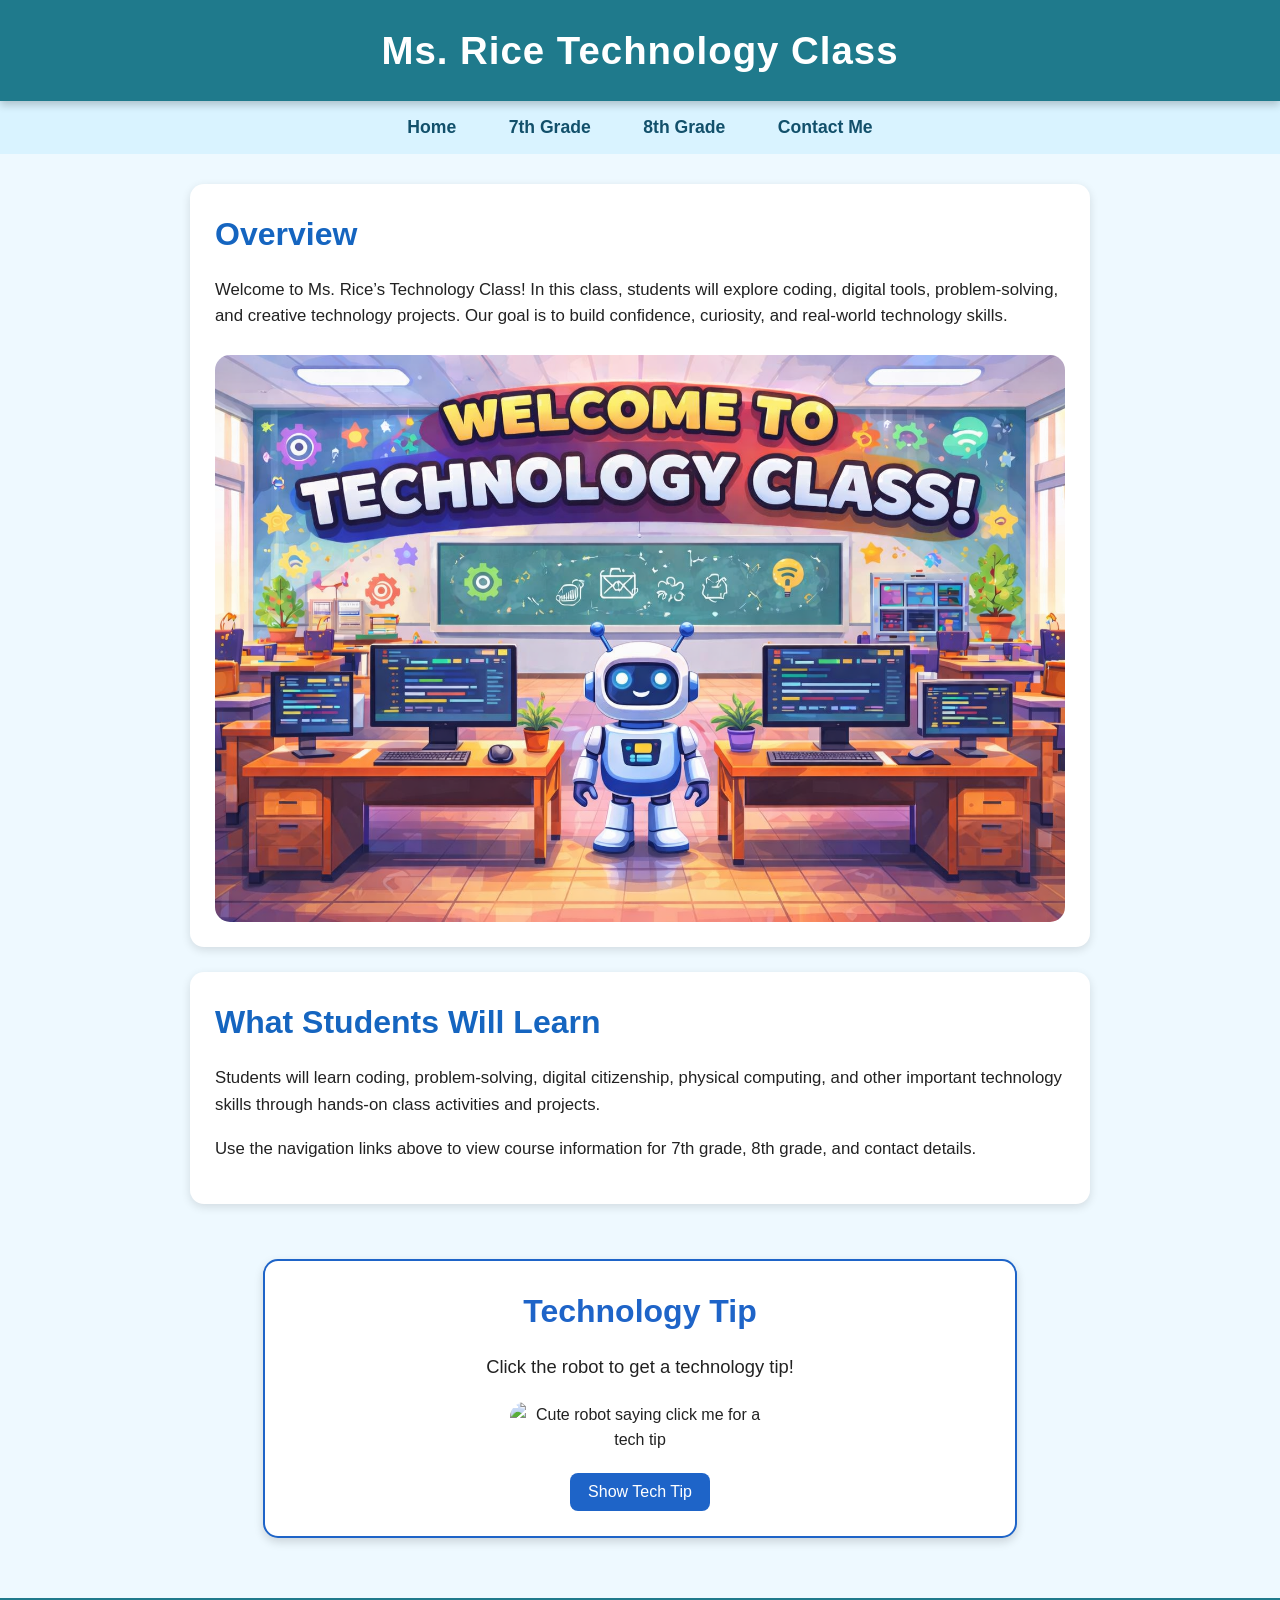
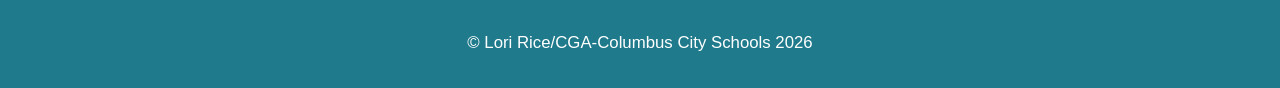
==== index.html @ 370ca029 "Update index.html" ====
<!DOCTYPE html>
<html lang="en">
  <head>
    <meta charset="UTF-8" />
    <meta name="viewport" content="width=device-width, initial-scale=1.0" />
    <title>Technology Class-Rice</title>
    <link rel="stylesheet" href="styles.css" />
  </head>

  <body>
    <header class="site-header">
      <h1>Ms. Rice Technology Class</h1>
    </header>

    <nav class="main-nav">
      <a href="index.html">Home</a>
      <a href="7thgrade.html">7th Grade</a>
      <a href="8thgrade.html">8th Grade</a>
      <a href="contactPage.html">Contact Me</a>
    </nav>

    <main class="main-content">
      <section class="overview-section">
        <h2>Overview</h2>

        <p>
          Welcome to Ms. Rice’s Technology Class! In this class, students will
          explore coding, digital tools, problem-solving, and creative
          technology projects. Our goal is to build confidence, curiosity, and
          real-world technology skills.
        </p>

        <img src="assets/technologyClass.png" alt="Technology Class" />
      </section>

      <section class="info-section">
        <h2>What Students Will Learn</h2>

        <p>
          Students will learn coding, problem-solving, digital citizenship,
          physical computing, and other important technology skills through
          hands-on class activities and projects.
        </p>

        <p>
          Use the navigation links above to view course information for 7th
          grade, 8th grade, and contact details.
        </p>
      </section>

      <section class="tip-section">
        <h2>Technology Tip</h2>

        <p id="techTip">Click the robot to get a technology tip!</p>

        <img
          id="robotTipImage"
          class="robot-tip-image"
          src="assets/robot.png"
          alt="Cute robot saying click me for a tech tip"
        />

        <button id="tipButton">Show Tech Tip</button>
      </section>
    </main>

    <footer class="site-footer">
      <p>&copy; Lori Rice/CGA-Columbus City Schools 2026</p>
    </footer>

    <script src="index.js"></script>
  </body>
</html>
---- styles.css ----
body {
  margin: 0;
  font-family: Verdana, Arial, sans-serif;
  line-height: 1.6;
  background-color: #eef9ff;
  color: #222222;
}

/* Header */
.site-header {
  position: sticky;
  top: 0;
  background-color: #1f7a8c;
  color: white;
  text-align: center;
  padding: 20px;
  box-shadow: 0 4px 8px rgba(0, 0, 0, 0.2);
}

.site-header h1 {
  margin: 0;
  font-family: "Comic Sans MS", "Trebuchet MS", sans-serif;
  font-size: 2.4rem;
  font-weight: bold;
  letter-spacing: 1px;
}

/* Navigation */
.main-nav {
  background-color: #d9f3ff;
  text-align: center;
  padding: 12px;
}

.main-nav a {
  color: #12506b;
  text-decoration: none;
  font-family: "Trebuchet MS", Arial, sans-serif;
  font-weight: bold;
  font-size: 1.1rem;
  margin: 0 10px;
  padding: 8px 14px;
  border-radius: 8px;
}

.main-nav a:hover {
  background-color: #f4c542;
  color: #222222;
}

/* Main page layout */
.main-content {
  display: flex;
  flex-direction: column;
  align-items: center;
  padding: 30px 20px;
}

/* White content cards */
.overview-section,
.info-section,
.contact-section {
  background-color: white;
  width: 85%;
  max-width: 850px;
  margin-bottom: 25px;
  padding: 25px;
  border-radius: 14px;
  box-shadow: 0 3px 10px rgba(0, 0, 0, 0.12);
}

/* Headings and paragraphs */
h2 {
  color: #1565c0;
  font-family: "Comic Sans MS", "Trebuchet MS", sans-serif;
  font-size: 2rem;
  margin-top: 0;
  margin-bottom: 10px;
}

p {
  font-family: Verdana, Arial, sans-serif;
  font-size: 1.05rem;
}

/* Overview image */
.overview-section img {
  display: block;
  width: 100%;
  max-width: 850px;
  height: auto;
  margin: 25px auto 0 auto;
  border-radius: 15px;
  animation: fadeSlideUp 1.2s ease-out;
  transition: transform 0.3s ease, box-shadow 0.3s ease;
}

.overview-section img:hover {
  transform: scale(1.03);
  box-shadow: 0 8px 20px rgba(0, 0, 0, 0.2);
}

/* Contact page image only */
.contact-image {
  max-width: 500px;
}

/* Map */
.map-container {
  width: 100%;
  max-width: 700px;
  margin: 20px auto 0 auto;
}

.map-container iframe {
  width: 100%;
  height: 450px;
  border: 0;
  border-radius: 12px;
}

/* Technology tip section */
.tip-section {
  background-color: white;
  border: 2px solid #1e64c8;
  border-radius: 15px;
  padding: 25px;
  margin: 30px auto;
  max-width: 700px;
  width: 85%;
  text-align: center;
  box-shadow: 0 4px 10px rgba(0, 0, 0, 0.15);
}

.tip-section h2 {
  color: #1e64c8;
  font-size: 2rem;
  margin-bottom: 15px;
}

#techTip {
  font-size: 1.15rem;
  max-width: 950px;
  margin: 0 auto 20px auto;
  color: #222222;
}

.highlight-tip {
  background-color: #dbeafe;
  border-radius: 8px;
  padding: 15px 25px;
}

/* Robot tech tip image */
.robot-tip-image {
  display: block;
  width: 100%;
  max-width: 260px;
  height: auto;
  margin: 20px auto;
  cursor: pointer;
  border-radius: 15px;
  transition: transform 0.3s ease, box-shadow 0.3s ease;
}

.robot-tip-image:hover {
  transform: scale(1.05);
  box-shadow: 0 8px 18px rgba(0, 0, 0, 0.2);
}

.robot-tip-image.robot-clicked {
  animation: robotBounce 0.6s ease;
}

/* Button */
.tip-section button {
  background-color: #1e64c8;
  color: white;
  border: none;
  padding: 10px 18px;
  border-radius: 8px;
  font-size: 1rem;
  cursor: pointer;
}

.tip-section button:hover {
  background-color: #144a91;
}

/* Footer */
.site-footer {
  background-color: #1f7a8c;
  color: white;
  text-align: center;
  padding: 15px;
  font-family: "Trebuchet MS", Arial, sans-serif;
  font-size: 1rem;
}

/* Animations */
@keyframes fadeSlideUp {
  from {
    opacity: 0;
    transform: translateY(25px);
  }

  to {
    opacity: 1;
    transform: translateY(0);
  }
}

@keyframes robotBounce {
  0% {
    transform: translateY(0);
  }

  30% {
    transform: translateY(-20px);
  }

  60% {
    transform: translateY(0);
  }

  80% {
    transform: translateY(-8px);
  }

  100% {
    transform: translateY(0);
  }
}

/* Smaller screens */
@media (max-width: 768px) {
  .overview-section,
  .info-section,
  .contact-section,
  .tip-section {
    width: 95%;
    padding: 15px;
  }

  .overview-section img {
    max-width: 100%;
  }

  .contact-image {
    max-width: 100%;
  }

  .main-nav a {
    display: inline-block;
    margin: 6px;
    font-size: 1rem;
  }

  .site-header h1 {
    font-size: 1.8rem;
  }

  h2 {
    font-size: 1.6rem;
  }

  p {
    font-size: 1rem;
  }

  .robot-tip-image {
    max-width: 220px;
  }
}
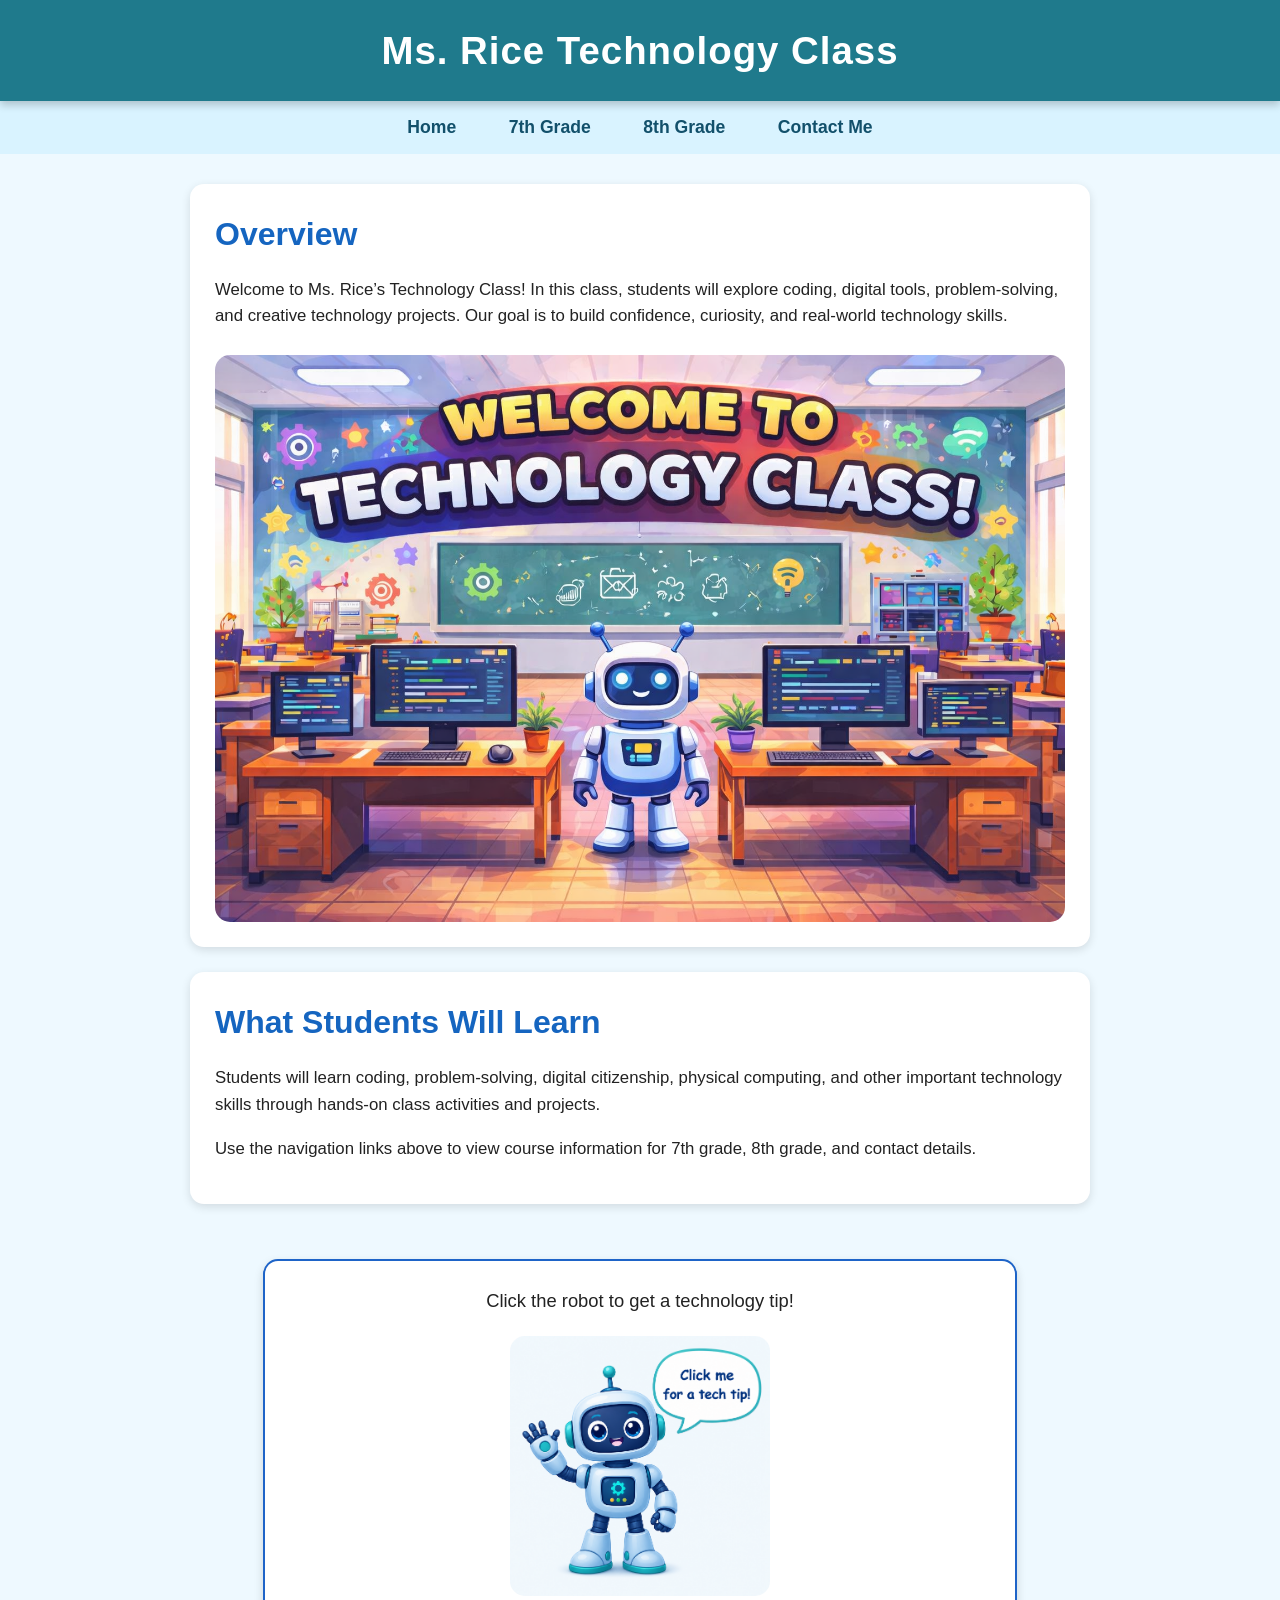
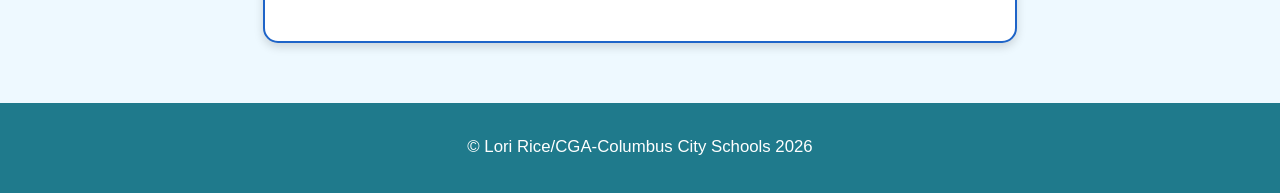
==== commit 96a34675: "Update index.html" ====
--- a/index.html
+++ b/index.html
@@ -48,20 +48,18 @@
         </p>
       </section>
 
-      <section class="tip-section">
-        <h2>Technology Tip</h2>
-
+     <section class="tip-section">
         <p id="techTip">Click the robot to get a technology tip!</p>
 
         <img
           id="robotTipImage"
           class="robot-tip-image"
-          src="assets/robot.png"
+          src="./assets/robot.png"
           alt="Cute robot saying click me for a tech tip"
         />
-
-        <button id="tipButton">Show Tech Tip</button>
-      </section>
+</section>
+      
+     
     </main>
 
     <footer class="site-footer">
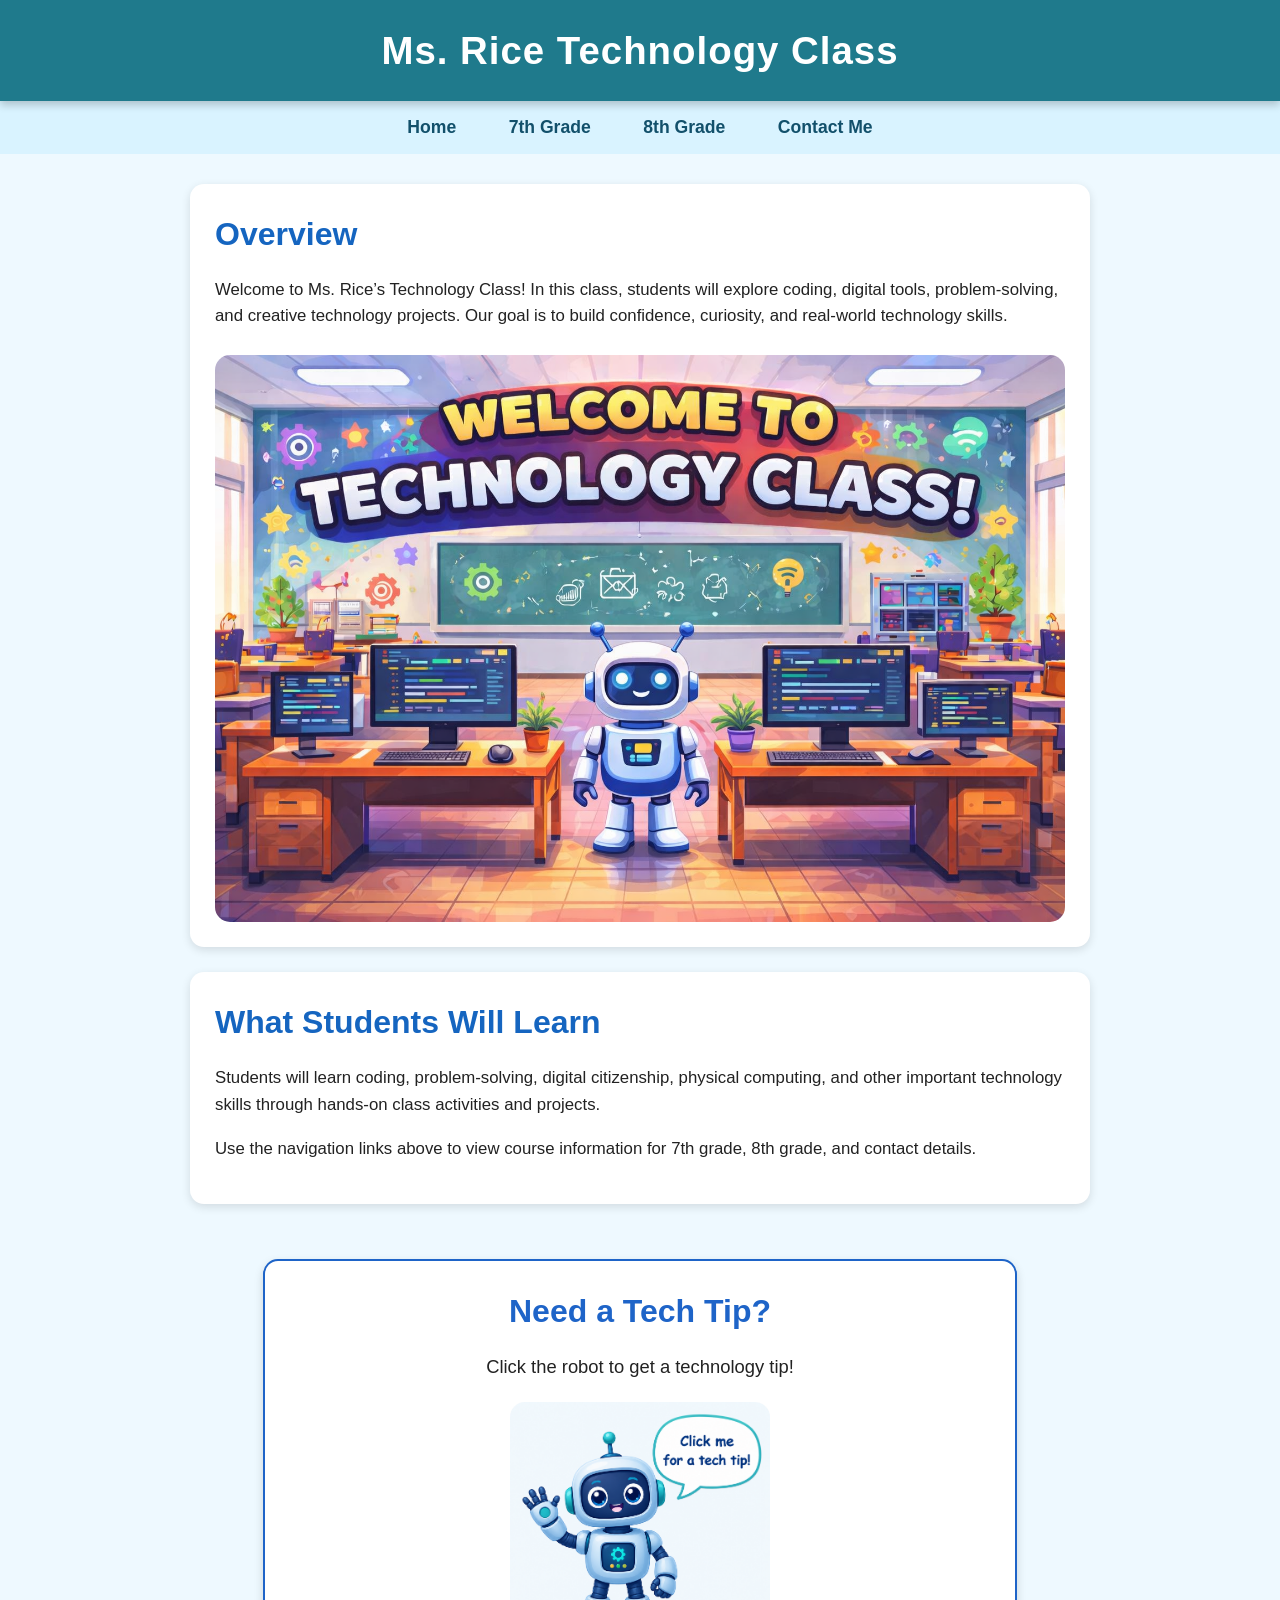
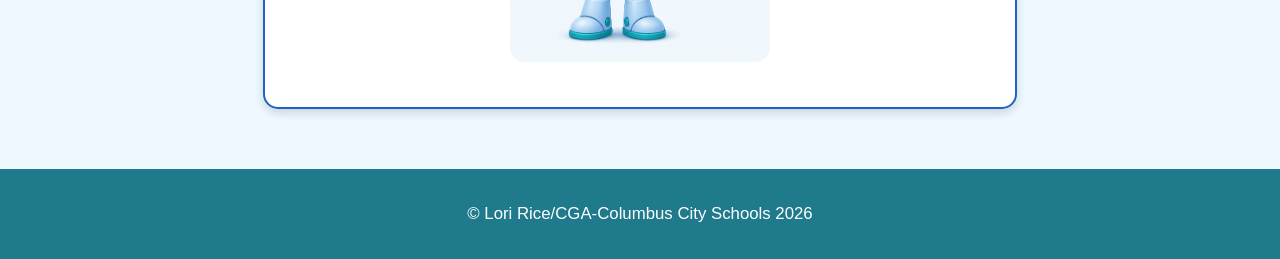
==== commit c3540b2c: "Update index.html" ====
--- a/index.html
+++ b/index.html
@@ -49,16 +49,16 @@
       </section>
 
      <section class="tip-section">
+        <h2 class="tip-heading">Need a Tech Tip?</h2>
         <p id="techTip">Click the robot to get a technology tip!</p>
 
-        <img
-          id="robotTipImage"
-          class="robot-tip-image"
-          src="./assets/robot.png"
-          alt="Cute robot saying click me for a tech tip"
-        />
-</section>
-      
+      <img
+        id="robotTipImage"
+        class="robot-tip-image"
+        src="./assets/robot.png"
+        alt="Cute robot saying click me for a tech tip"
+      />
+  </section>
      
     </main>
 
--- a/styles.css
+++ b/styles.css
@@ -172,21 +172,6 @@
   animation: robotBounce 0.6s ease;
 }
 
-/* Button */
-.tip-section button {
-  background-color: #1e64c8;
-  color: white;
-  border: none;
-  padding: 10px 18px;
-  border-radius: 8px;
-  font-size: 1rem;
-  cursor: pointer;
-}
-
-.tip-section button:hover {
-  background-color: #144a91;
-}
-
 /* Footer */
 .site-footer {
   background-color: #1f7a8c;
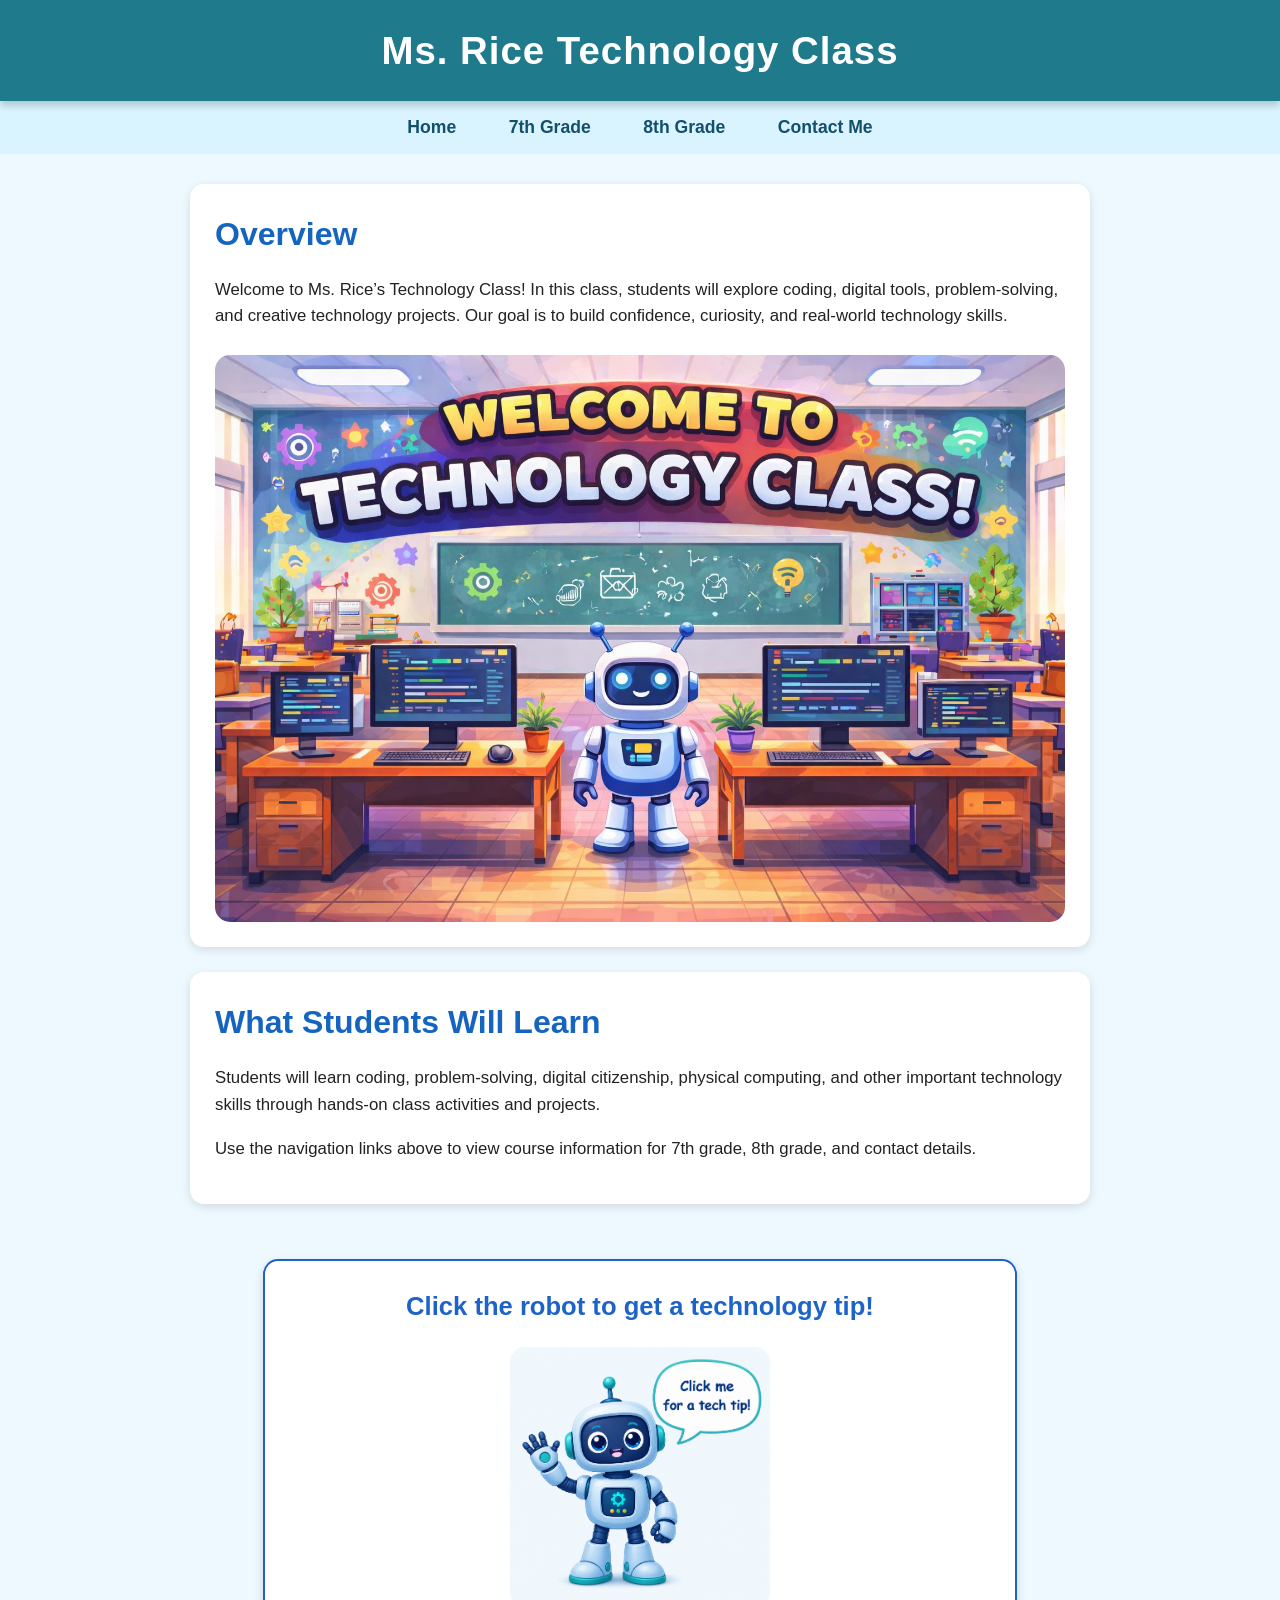
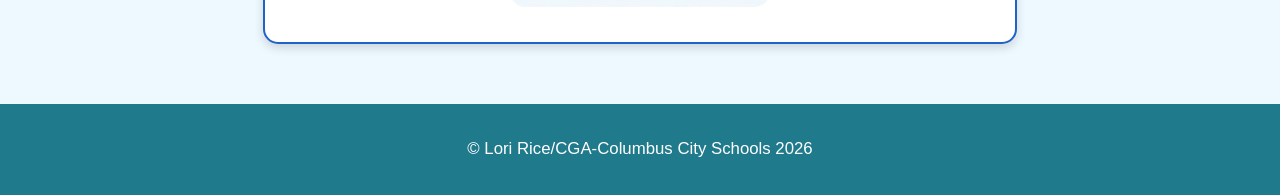
==== commit bb4190b7: "Update index.html" ====
--- a/index.html
+++ b/index.html
@@ -49,8 +49,8 @@
       </section>
 
      <section class="tip-section">
-        <h2 class="tip-heading">Need a Tech Tip?</h2>
-        <p id="techTip">Click the robot to get a technology tip!</p>
+        <h2 class="tip-heading">Click the robot to get a technology tip!</h2>
+        
 
       <img
         id="robotTipImage"
--- a/styles.css
+++ b/styles.css
@@ -132,16 +132,18 @@
   box-shadow: 0 4px 10px rgba(0, 0, 0, 0.15);
 }
 
-.tip-section h2 {
+.tip-heading {
   color: #1e64c8;
-  font-size: 2rem;
-  margin-bottom: 15px;
+  font-family: "Comic Sans MS", "Trebuchet MS", sans-serif;
+  font-size: 1.6rem;
+  margin-top: 0;
+  margin-bottom: 12px;
 }
 
 #techTip {
   font-size: 1.15rem;
   max-width: 950px;
-  margin: 0 auto 20px auto;
+  margin: 0 auto 18px auto;
   color: #222222;
 }
 
@@ -157,7 +159,7 @@
   width: 100%;
   max-width: 260px;
   height: auto;
-  margin: 20px auto;
+  margin: 20px auto 10px auto;
   cursor: pointer;
   border-radius: 15px;
   transition: transform 0.3s ease, box-shadow 0.3s ease;
@@ -249,6 +251,10 @@
     font-size: 1.6rem;
   }
 
+  .tip-heading {
+    font-size: 1.4rem;
+  }
+
   p {
     font-size: 1rem;
   }
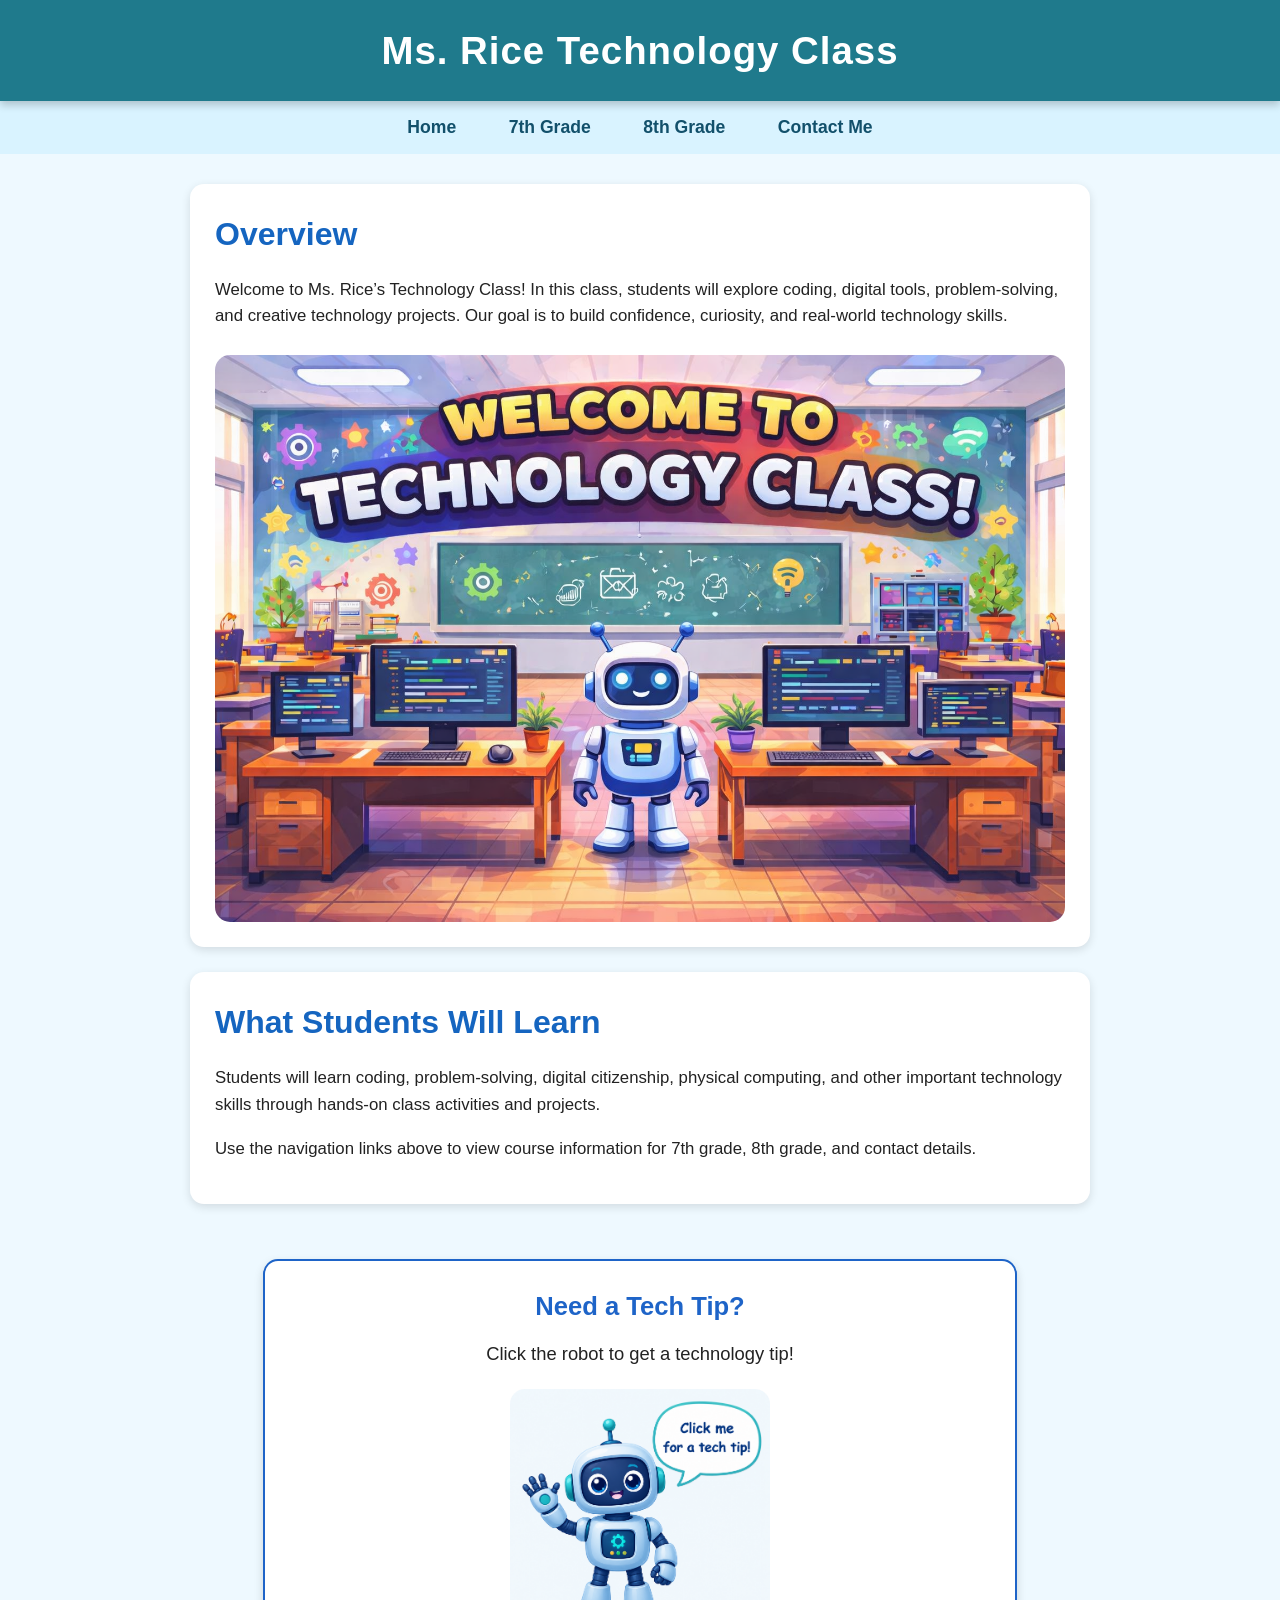
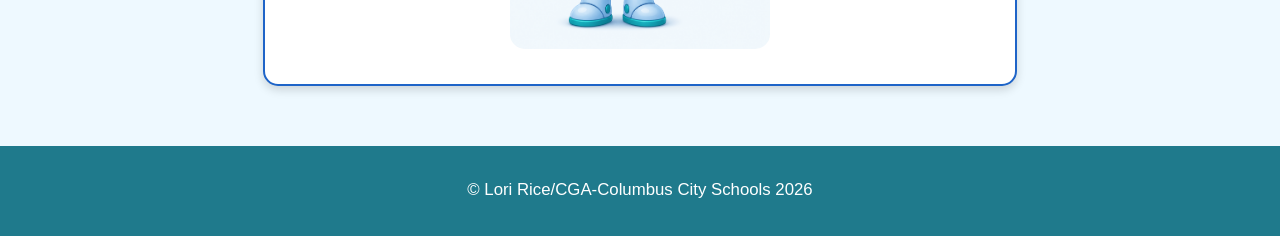
==== commit 829fe06d: "Update index.html" ====
--- a/index.html
+++ b/index.html
@@ -48,9 +48,9 @@
         </p>
       </section>
 
-     <section class="tip-section">
-        <h2 class="tip-heading">Click the robot to get a technology tip!</h2>
-        
+      <section class="tip-section">
+        <h2 class="tip-heading">Need a Tech Tip?</h2>
+        <p id="techTip">Click the robot to get a technology tip!</p>
 
       <img
         id="robotTipImage"
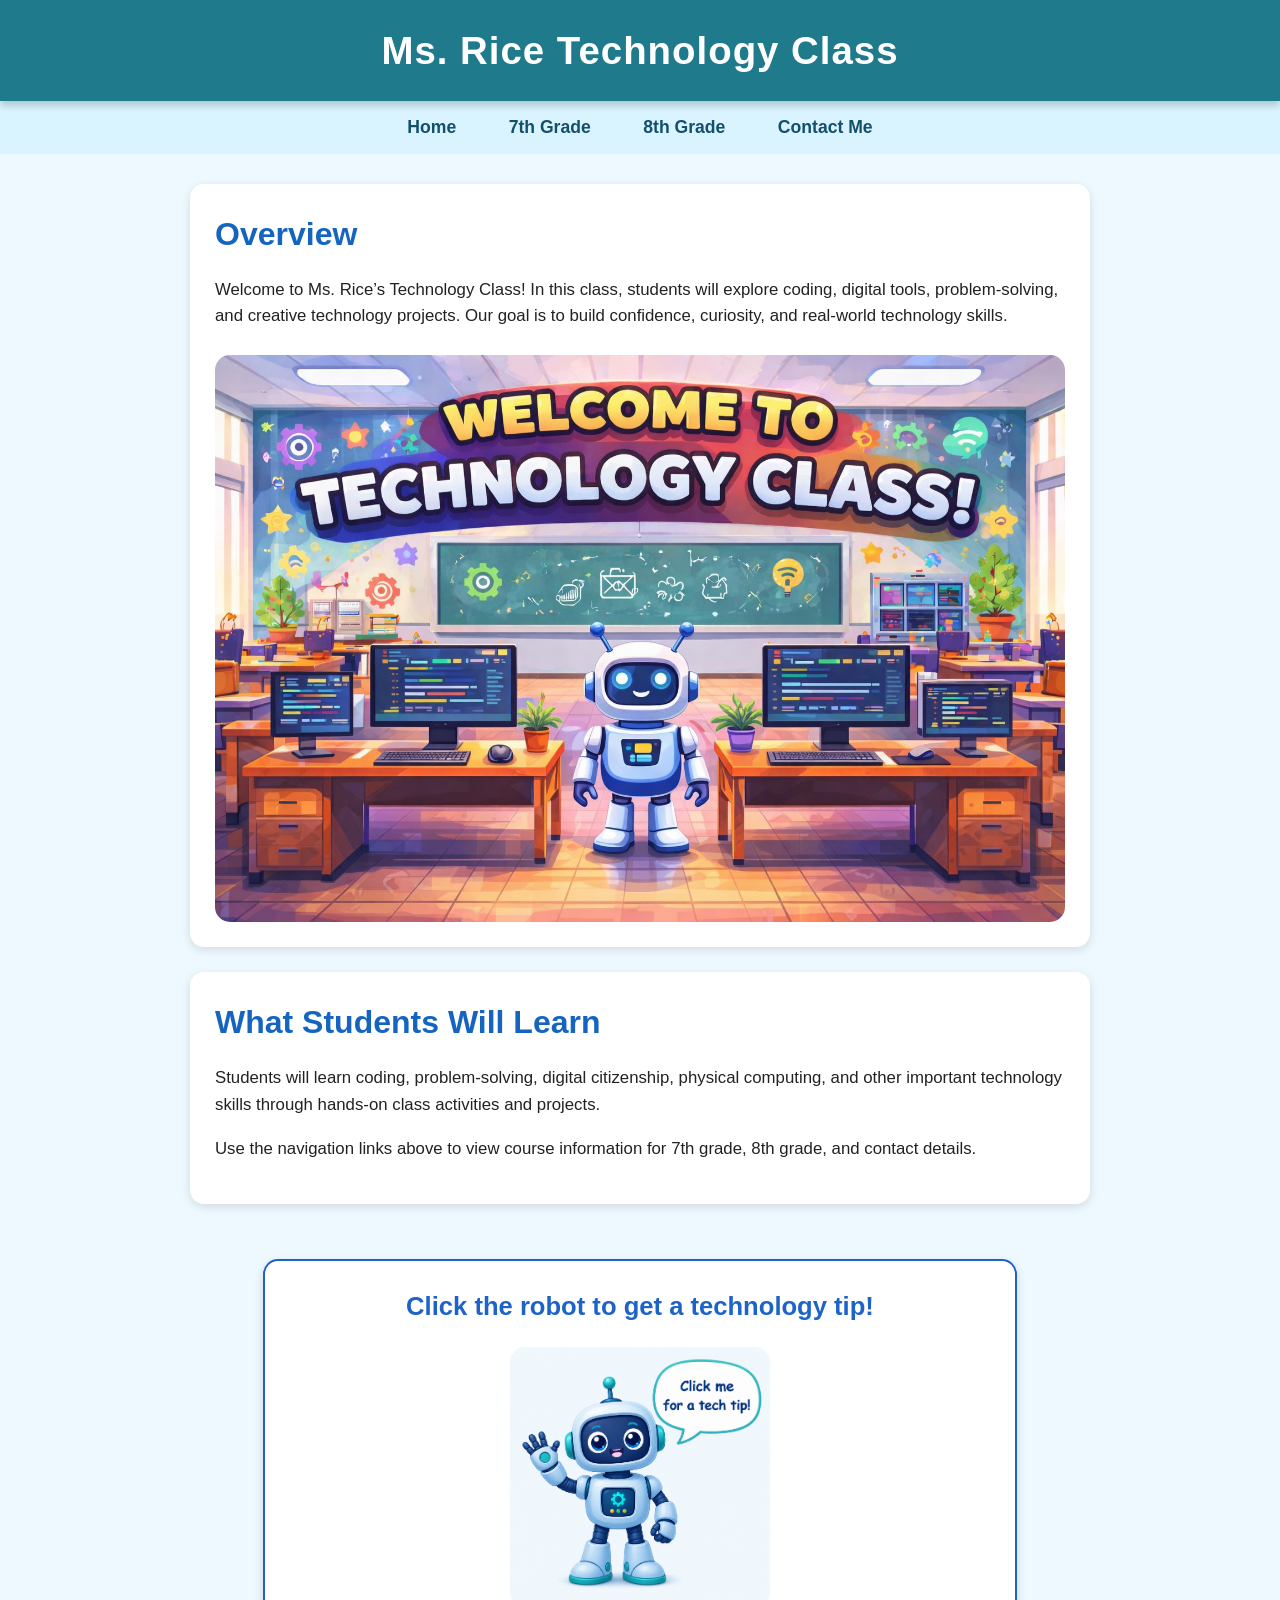
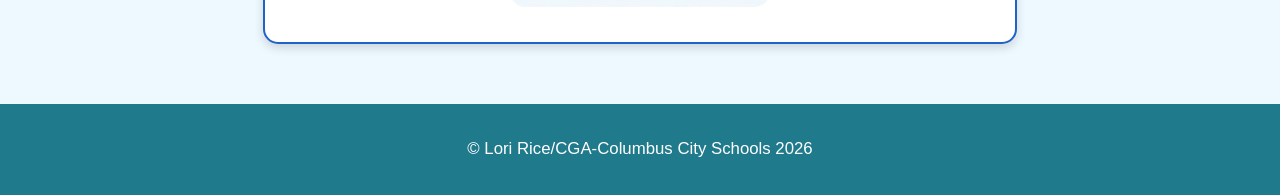
==== commit adc29c2d: "Update index.html" ====
--- a/index.html
+++ b/index.html
@@ -49,8 +49,8 @@
       </section>
 
       <section class="tip-section">
-        <h2 class="tip-heading">Need a Tech Tip?</h2>
-        <p id="techTip">Click the robot to get a technology tip!</p>
+        <h2 class="tip-heading">Click the robot to get a technology tip!</h2>
+        <p id="techTip"> </p>
 
       <img
         id="robotTipImage"
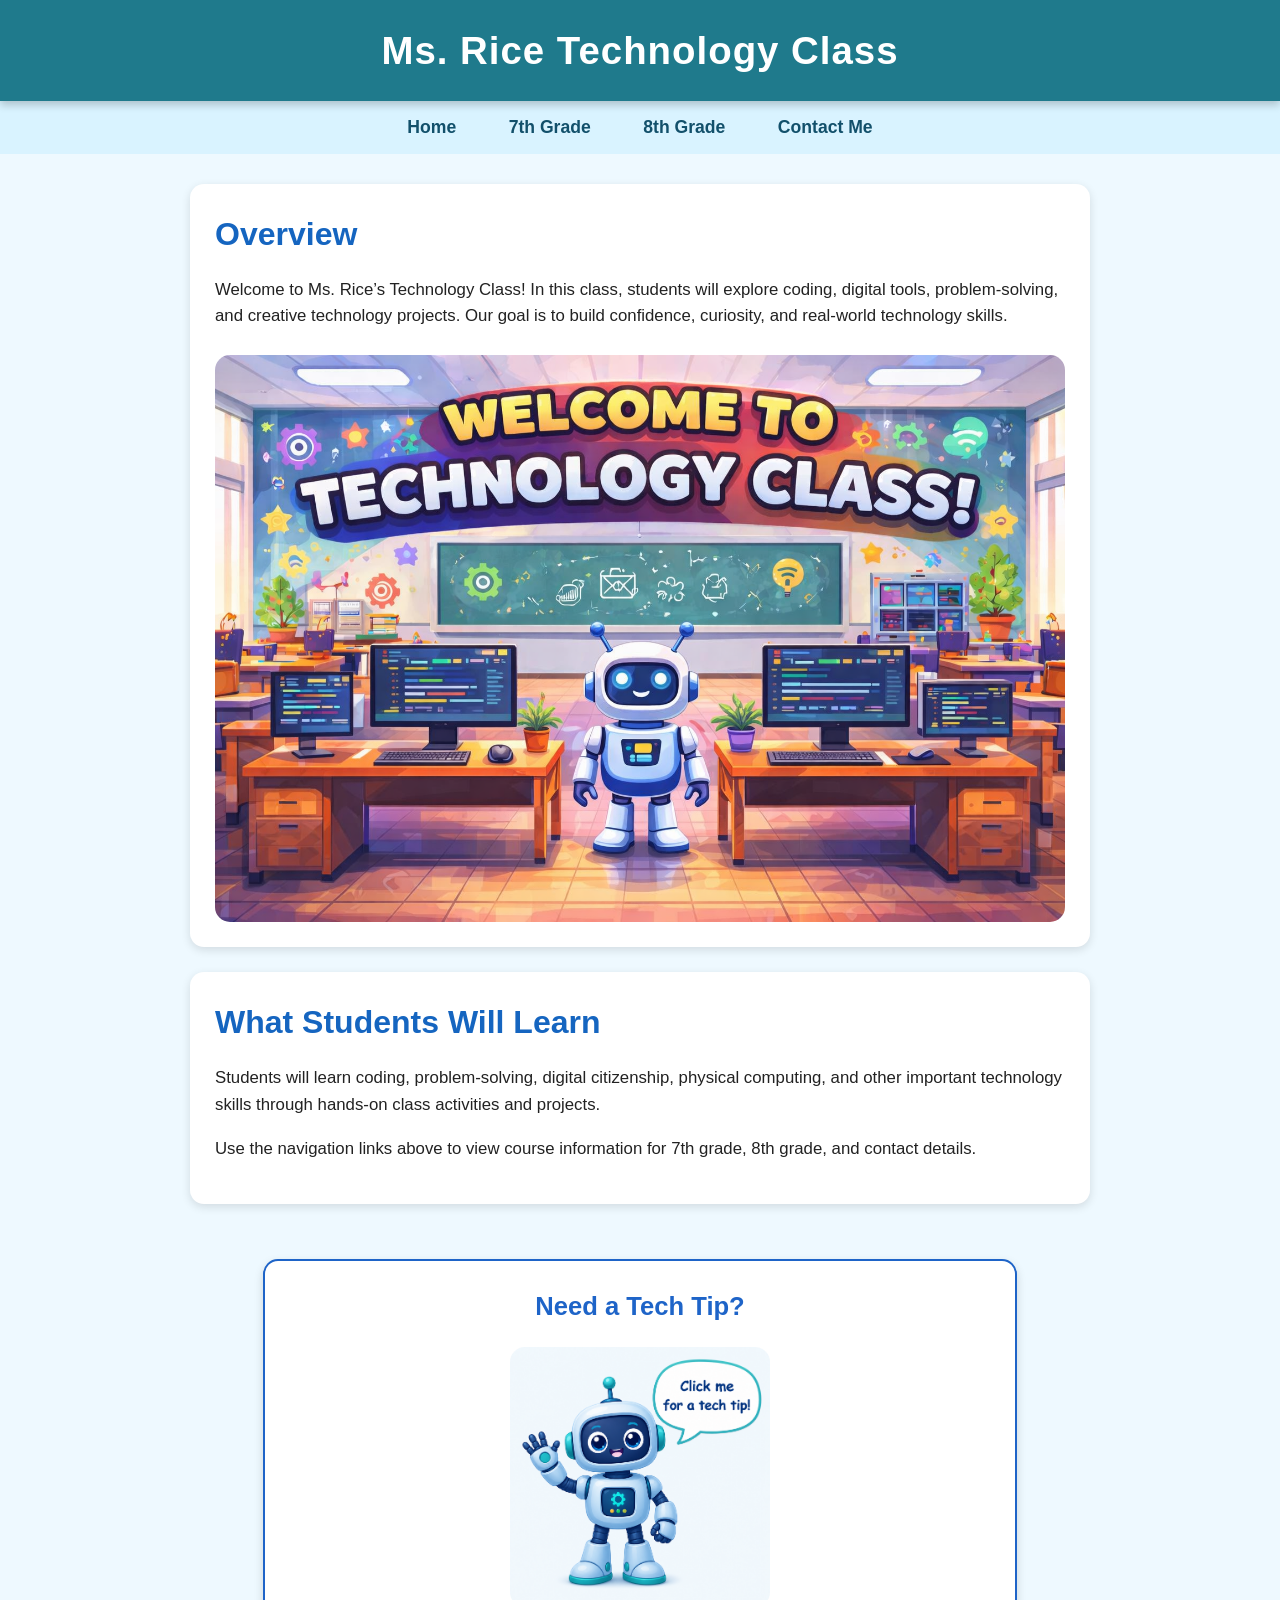
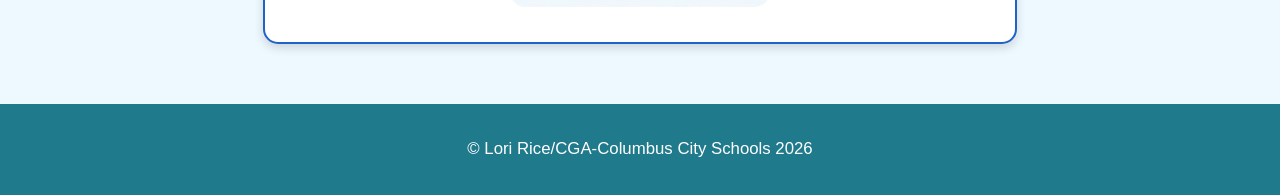
==== commit 0fc081ff: "Update index.html" ====
--- a/index.html
+++ b/index.html
@@ -49,7 +49,7 @@
       </section>
 
       <section class="tip-section">
-        <h2 class="tip-heading">Click the robot to get a technology tip!</h2>
+        <h2 class="tip-heading">Need a Tech Tip?</h2>
         <p id="techTip"> </p>
 
       <img
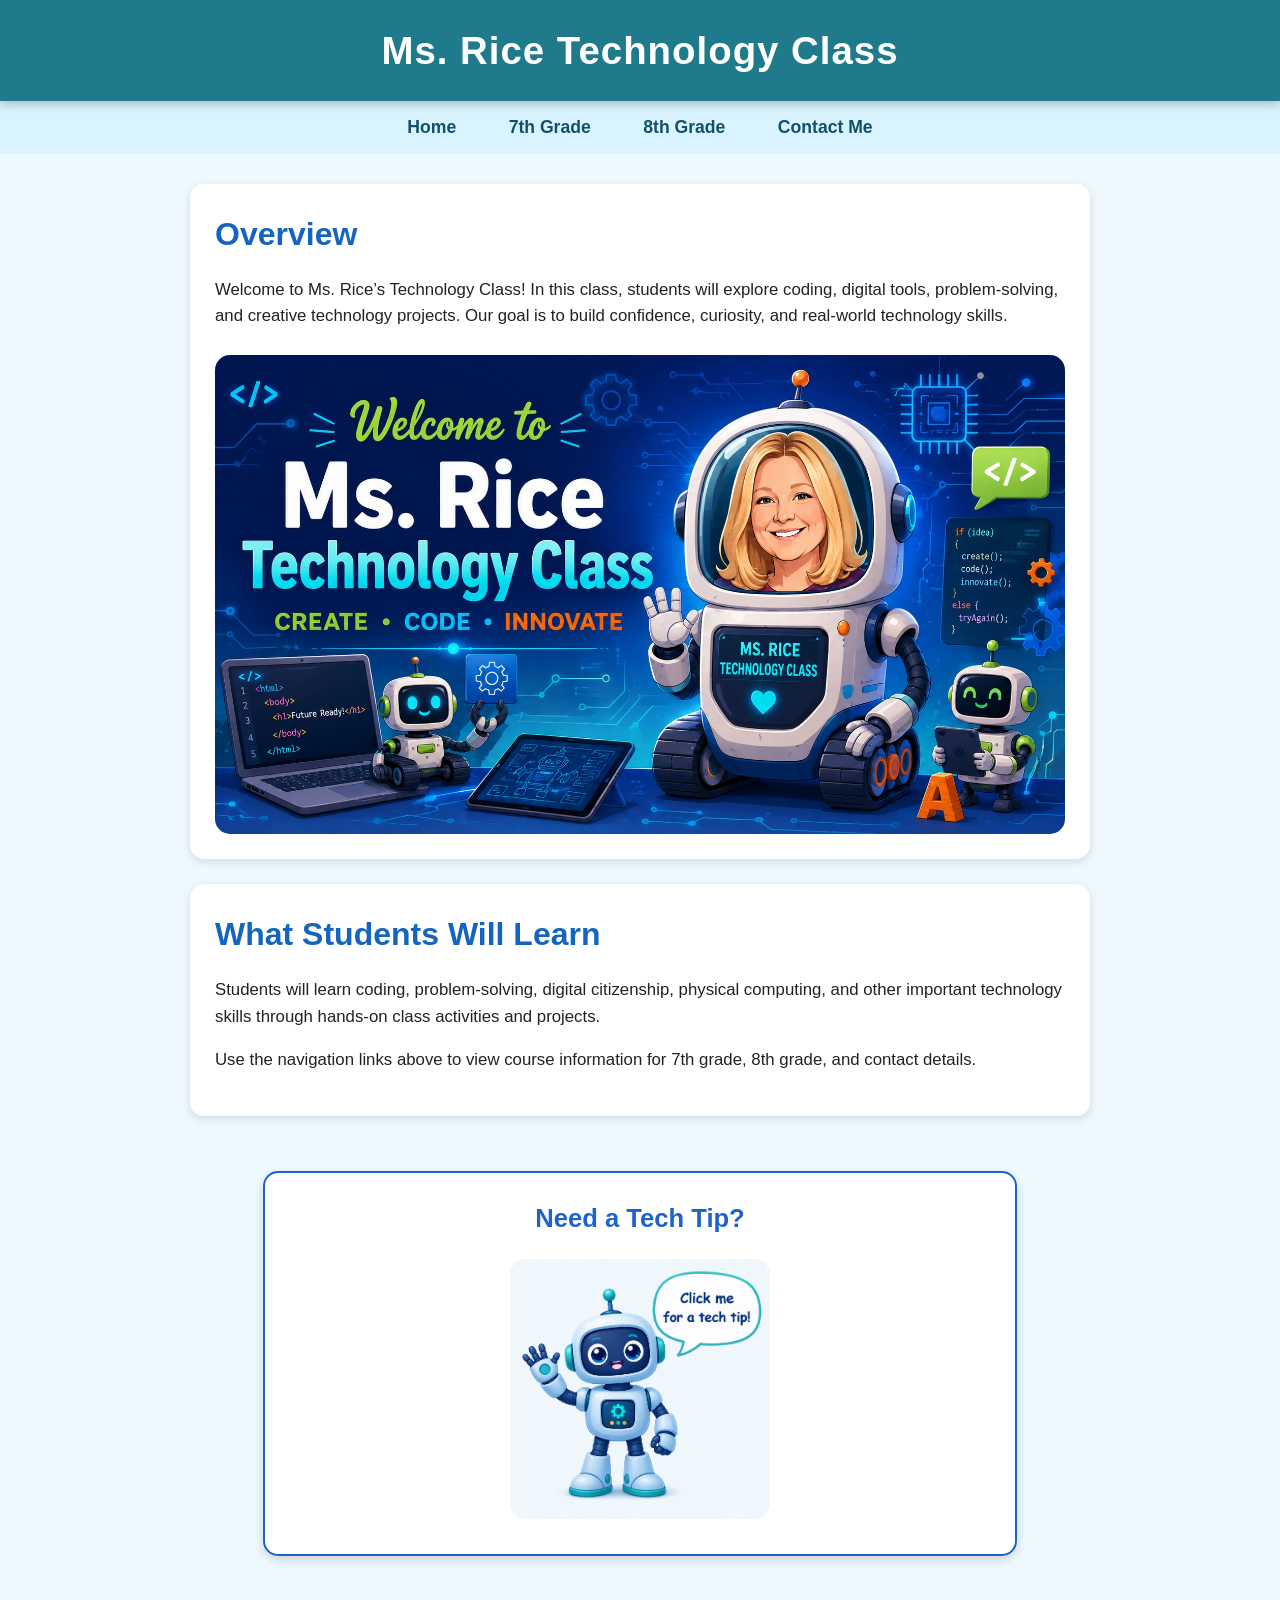
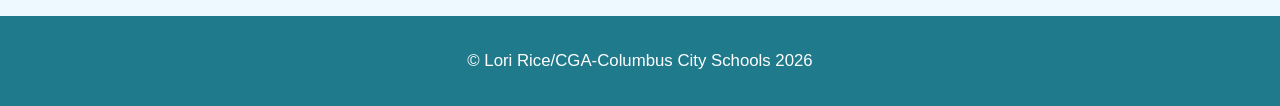
==== commit 0de674b5: "Update index.html" ====
--- a/index.html
+++ b/index.html
@@ -30,7 +30,7 @@
           real-world technology skills.
         </p>
 
-        <img src="assets/technologyClass.png" alt="Technology Class" />
+        <img src="assets/technologyClass.jpg" alt="Technology Class" />
       </section>
 
       <section class="info-section">
--- a/styles.css
+++ b/styles.css
@@ -141,16 +141,19 @@
 }
 
 #techTip {
-  font-size: 1.15rem;
-  max-width: 950px;
+  font-family: "Trebuchet MS", Verdana, Arial, sans-serif;
+  font-size: 1.1rem;
+  font-weight: 600;
+  max-width: 850px;
   margin: 0 auto 18px auto;
-  color: #222222;
+  color: #1b3555;
+  line-height: 1.5;
 }
 
 .highlight-tip {
   background-color: #dbeafe;
-  border-radius: 8px;
-  padding: 15px 25px;
+  border-radius: 10px;
+  padding: 14px 22px;
 }
 
 /* Robot tech tip image */
